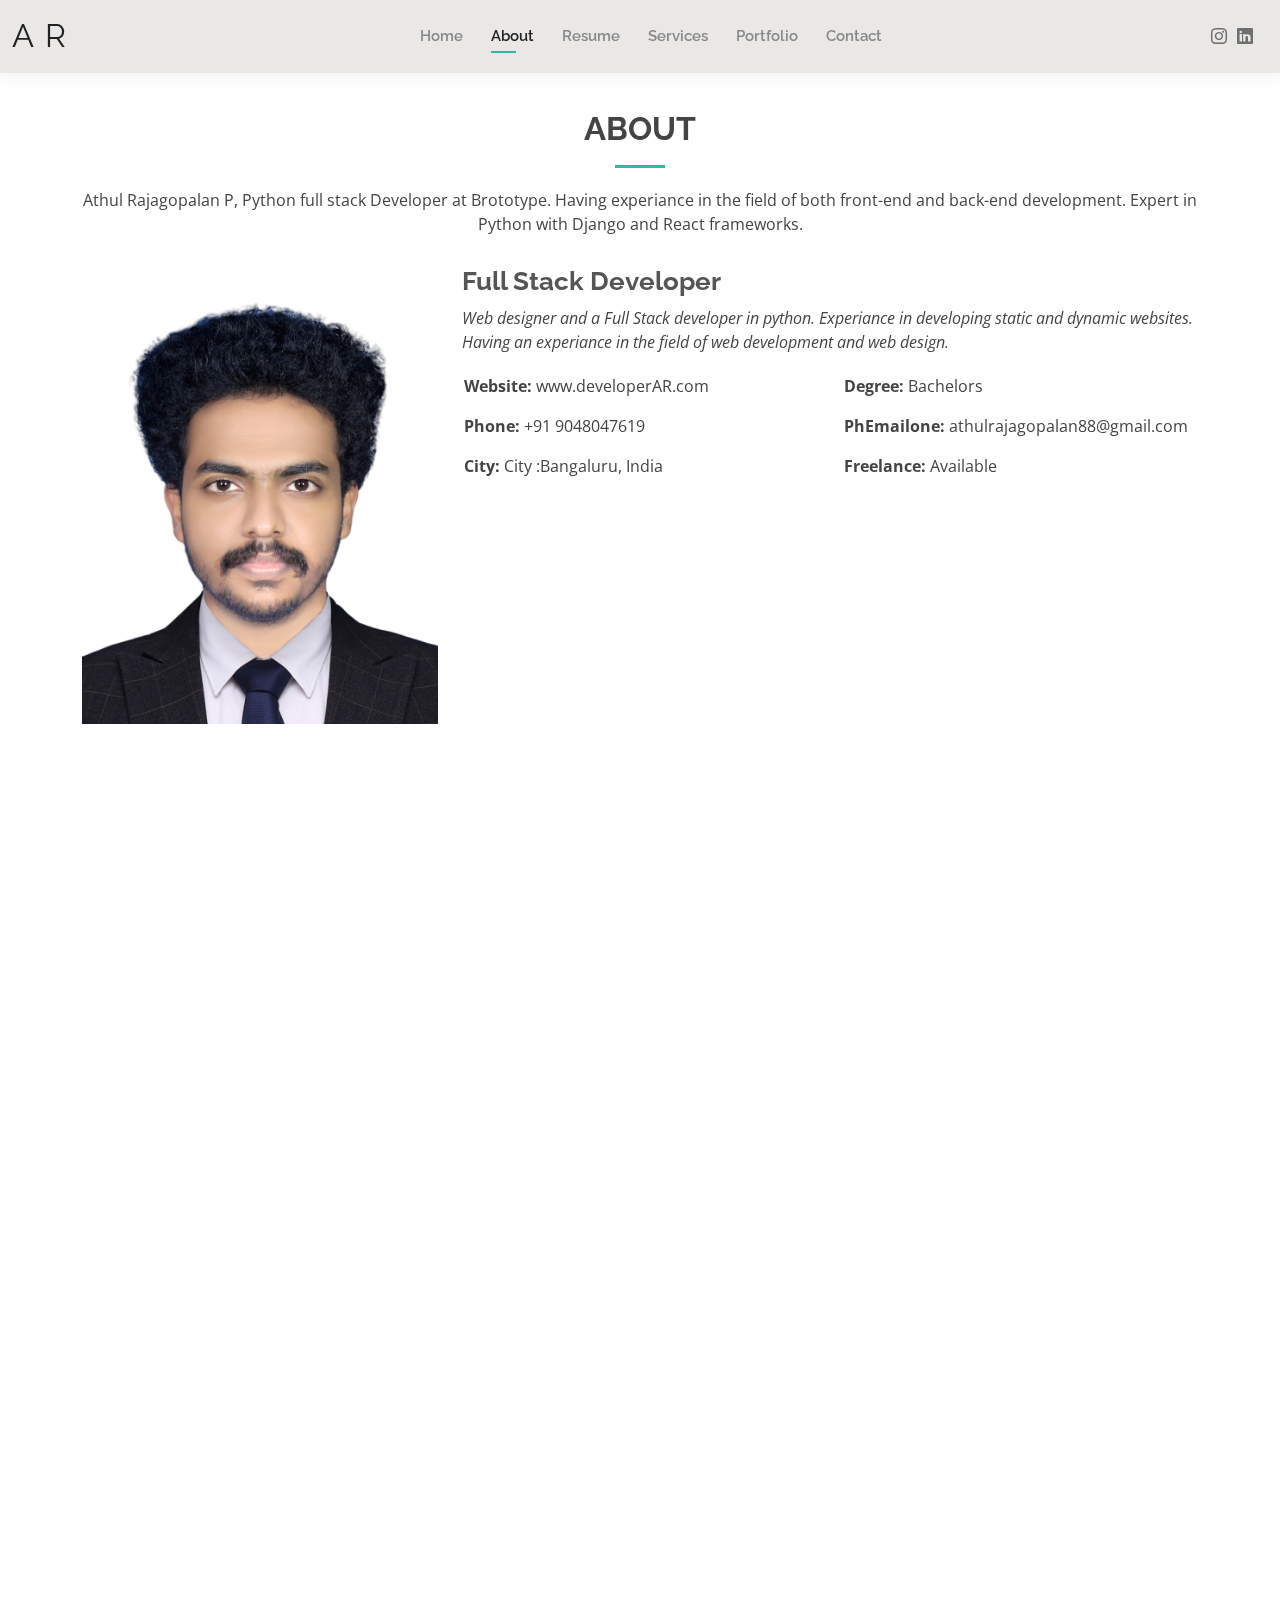
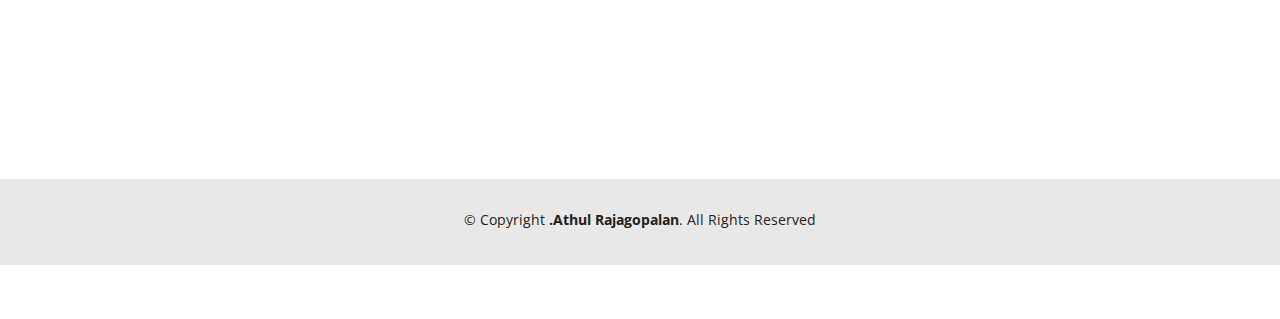
==== about.html @ b44cda2d "first commit - personal portfolio is created" ====
<!DOCTYPE html>
<html lang="en">

<head>
  <meta charset="utf-8">
  <meta content="width=device-width, initial-scale=1.0" name="viewport">

  <title>About - Athul Rajagopalan</title>
  <meta content="" name="description">
  <meta content="" name="keywords">

  <!-- Favicons -->
  <link href="assets/img/favicon.jpg" rel="icon">
  <link href="assets/img/apple-touch-icon.png" rel="apple-touch-icon">

  <!-- Google Fonts -->
  <link href="https://fonts.googleapis.com/css?family=Open+Sans:300,300i,400,400i,600,600i,700,700i|Raleway:300,300i,400,400i,500,500i,600,600i,700,700i|Poppins:300,300i,400,400i,500,500i,600,600i,700,700i" rel="stylesheet">

  <!-- Vendor CSS Files -->
  <link href="assets/vendor/aos/aos.css" rel="stylesheet">
  <link href="assets/vendor/bootstrap/css/bootstrap.min.css" rel="stylesheet">
  <link href="assets/vendor/bootstrap-icons/bootstrap-icons.css" rel="stylesheet">
  <link href="assets/vendor/boxicons/css/boxicons.min.css" rel="stylesheet">
  <link href="assets/vendor/glightbox/css/glightbox.min.css" rel="stylesheet">
  <link href="assets/vendor/swiper/swiper-bundle.min.css" rel="stylesheet">

  <!-- Template Main CSS File -->
  <link href="assets/css/style.css" rel="stylesheet">

  <!-- =======================================================
  * Template Name: Kelly
  * Updated: Mar 10 2023 with Bootstrap v5.2.3
  * Template URL: https://bootstrapmade.com/kelly-free-bootstrap-cv-resume-html-template/
  * Author: BootstrapMade.com
  * License: https://bootstrapmade.com/license/
  ======================================================== -->
</head>

<body>

  <!-- ======= Header ======= -->
  <header id="header" class="fixed-top">
    <div class="container-fluid d-flex justify-content-between align-items-center">

      <h1 class="logo me-auto me-lg-0"><a href="index.html">A R</a></h1>
      <!-- Uncomment below if you prefer to use an image logo -->
      <!-- <a href="index.html" class="logo"><img src="assets/img/logo.png" alt="" class="img-fluid"></a>-->

      <nav id="navbar" class="navbar order-last order-lg-0">
        <ul>
          <li><a href="index.html">Home</a></li>
          <li><a class="active" href="about.html">About</a></li>
          <li><a href="resume.html">Resume</a></li>
          <li><a href="services.html">Services</a></li>
          <li><a href="portfolio.html">Portfolio</a></li>
          <li><a href="contact.html">Contact</a></li>
        </ul>
        <i class="bi bi-list mobile-nav-toggle"></i>
      </nav><!-- .navbar -->

      <div class="header-social-links">
        <!-- <a href="#" class="twitter"><i class="bi bi-twitter"></i></a>
        <a href="#" class="facebook"><i class="bi bi-facebook"></i></a> -->
        <a href="https://instagram.com/_.a_t_h_u.l_?igshid=ZDdkNTZiNTM=" class="instagram"><i class="bi bi-instagram"></i></a>
        <a href="https://www.linkedin.com/in/athul-rajagopalan-p-3b38b7209" class="linkedin"><i class="bi bi-linkedin"></i></i></a>
      </div>

    </div>

  </header><!-- End Header -->

  <main id="main">

    <!-- ======= About Section ======= -->
    <section id="about" class="about">
      <div class="container" data-aos="fade-up">

        <div class="section-title">
          <h2>About</h2>
          <p>Athul Rajagopalan P, Python full stack Developer at Brototype. Having experiance in the 
            field of both front-end and back-end development. Expert in Python with Django and React frameworks.

          </p>
        </div>

        <div class="row">
          <div class="col-lg-4">
            <img src="assets/img/Athul_Rajagopalan_P.png" class="img-fluid" alt="">
          </div>
          <div class="col-lg-8 pt-4 pt-lg-0 content">
            <h3>Full Stack Developer</h3>
            <p class="fst-italic">
              Web designer and a Full Stack developer in python. Experiance in developing static and dynamic websites.
              Having an experiance in the field of web development and web design. 
              
            </p>
            <div class="row">
              <div class="col-lg-6">
                <ul>
                  <!-- <li><i class="bi bi-rounded-right"></i> <strong>Birthday:</strong> 1 May 1995</li> -->
                  <li><i class="bi bi-rounded-right"></i> <strong>Website:</strong> www.developerAR.com</li>
                  <li><i class="bi bi-rounded-right"></i> <strong>Phone:</strong> +91 9048047619</li>
                  <li><i class="bi bi-rounded-right"></i> <strong>City:</strong> City :Bangaluru, India</li>
                </ul>
              </div>
              <div class="col-lg-6">
                <ul>
                  <!-- <li><i class="bi bi-rounded-right"></i> <strong>Age:</strong> 30</li> -->
                  <li><i class="bi bi-rounded-right"></i> <strong>Degree:</strong> Bachelors</li>
                  <li><i class="bi bi-rounded-right"></i> <strong>PhEmailone:</strong> athulrajagopalan88@gmail.com</li>
                  <li><i class="bi bi-rounded-right"></i> <strong>Freelance:</strong> Available</li>
                </ul>
              </div>
            </div>
           
          </div>
        </div>

      </div>
    </section><!-- End About Section -->

    <!-- ======= Skills Section ======= -->
    <section id="skills" class="skills">
      <div class="container" data-aos="fade-up">

        <div class="section-title">
          <h2>Skills</h2>
          <p>Here gives a brief summary of skills and knowledge that i have aquired.</p>
        </div>

        <div class="row skills-content">

          <div class="col-lg-6">

            <div class="progress">
              <span class="skill">HTML <i class="val">100%</i></span>
              <div class="progress-bar-wrap">
                <div class="progress-bar" role="progressbar" aria-valuenow="100" aria-valuemin="0" aria-valuemax="100"></div>
              </div>
            </div>

            <div class="progress">
              <span class="skill">CSS <i class="val">90%</i></span>
              <div class="progress-bar-wrap">
                <div class="progress-bar" role= "progressbar" aria-valuenow="90" aria-valuemin="0" aria-valuemax="100"></div>
              </div>
            </div>

            <div class="progress">
              <span class="skill">JavaScript <i class="val">75%</i></span>
              <div class="progress-bar-wrap">
                <div class="progress-bar" role="progressbar" aria-valuenow="75" aria-valuemin="0" aria-valuemax="100"></div>
              </div>
            </div>

          </div>

          <div class="col-lg-6">

            <div class="progress">
              <span class="skill">Python <i class="val">90%</i></span>
              <div class="progress-bar-wrap">
                <div class="progress-bar" role="progressbar" aria-valuenow="90" aria-valuemin="0" aria-valuemax="100"></div>
              </div>
            </div>

            <div class="progress">
              <span class="skill">Django <i class="val">90%</i></span>
              <div class="progress-bar-wrap">
                <div class="progress-bar" role="progressbar" aria-valuenow="90" aria-valuemin="0" aria-valuemax="100"></div>
              </div>
            </div>

            <div class="progress">
              <span class="skill">React.js <i class="val">75%</i></span>
              <div class="progress-bar-wrap">
                <div class="progress-bar" role="progressbar" aria-valuenow="75" aria-valuemin="0" aria-valuemax="100"></div>
              </div>
            </div>

          </div>

        </div>

      </div>
    </section><!-- End Skills Section -->

    <!-- ======= Testimonials Section ======= -->
    <section id="testimonials" class="testimonials">
      <div class="container" data-aos="fade-up">

        <div class="section-title">
          <h2>Testimonials</h2>
          <p>we have a successfull rate of 99% and here are the words of some.</p>
        </div>

        <div class="testimonials-slider swiper" data-aos="fade-up" data-aos-delay="100">
          <div class="swiper-wrapper">

            <div class="swiper-slide">
              <div class="testimonial-item">
                <img src="assets/img/testimonials/testimonials-1.jpg" class="testimonial-img" alt="">
                <h3>Saul Goodman</h3>
                <h4>Ceo &amp; Founder</h4>
                <p>
                  <i class="bx bxs-quote-alt-left quote-icon-left"></i>
                  I am completly satisfied with his services. thanks man you have done a greate job.
                  <i class="bx bxs-quote-alt-right quote-icon-right"></i>
                </p>
              </div>
            </div><!-- End testimonial item -->

            <div class="swiper-slide">
              <div class="testimonial-item">
                <img src="assets/img/testimonials/testimonials-2.jpg" class="testimonial-img" alt="">
                <h3>Sara Wilsson</h3>
                <h4>Designer</h4>
                <p>
                  <i class="bx bxs-quote-alt-left quote-icon-left"></i>
                  Mr.Athul has made ny personal porfolio and it was awesome. user friendly and affordable.
                  <i class="bx bxs-quote-alt-right quote-icon-right"></i>
                </p>
              </div>
            </div><!-- End testimonial item -->

            <div class="swiper-slide">
              <div class="testimonial-item">
                <img src="assets/img/testimonials/testimonials-3.jpg" class="testimonial-img" alt="">
                <h3>Jena Karlis</h3>
                <h4>Store Owner</h4>
                <p>
                  <i class="bx bxs-quote-alt-left quote-icon-left"></i>
                  The e-cart website was made by this man and I am satisfied. The work was clean and neat, properly 
                  working and maintained.
                  <i class="bx bxs-quote-alt-right quote-icon-right"></i>
                </p>
              </div>
            </div><!-- End testimonial item -->

          </div>
          <div class="swiper-pagination"></div>
        </div>

      </div>
    </section><!-- End Testimonials Section -->

  </main><!-- End #main -->

  <!-- ======= Footer ======= -->
  <footer id="footer">
    <div class="container">
      <div class="copyright">
        &copy; Copyright <strong><span>.Athul Rajagopalan</span></strong>. All Rights Reserved
      </div>
      <div class="credits">
        <!-- All the links in the footer should remain intact. -->
        <!-- You can delete the links only if you purchased the pro version. -->
        <!-- Licensing information: https://bootstrapmade.com/license/ -->
        <!-- Purchase the pro version with working PHP/AJAX contact form: https://bootstrapmade.com/kelly-free-bootstrap-cv-resume-html-template/ -->
        <!-- Designed by <a href="https://bootstrapmade.com/">BootstrapMade</a> -->
      </div>
    </div>
  </footer><!-- End  Footer -->

  <div id="preloader"></div>
  <a href="#" class="back-to-top d-flex align-items-center justify-content-center"><i class="bi bi-arrow-up-short"></i></a>

  <!-- Vendor JS Files -->
  <script src="assets/vendor/purecounter/purecounter_vanilla.js"></script>
  <script src="assets/vendor/aos/aos.js"></script>
  <script src="assets/vendor/bootstrap/js/bootstrap.bundle.min.js"></script>
  <script src="assets/vendor/glightbox/js/glightbox.min.js"></script>
  <script src="assets/vendor/isotope-layout/isotope.pkgd.min.js"></script>
  <script src="assets/vendor/swiper/swiper-bundle.min.js"></script>
  <script src="assets/vendor/waypoints/noframework.waypoints.js"></script>
  <script src="assets/vendor/php-email-form/validate.js"></script>

  <!-- Template Main JS File -->
  <script src="assets/js/main.js"></script>

</body>

</html>
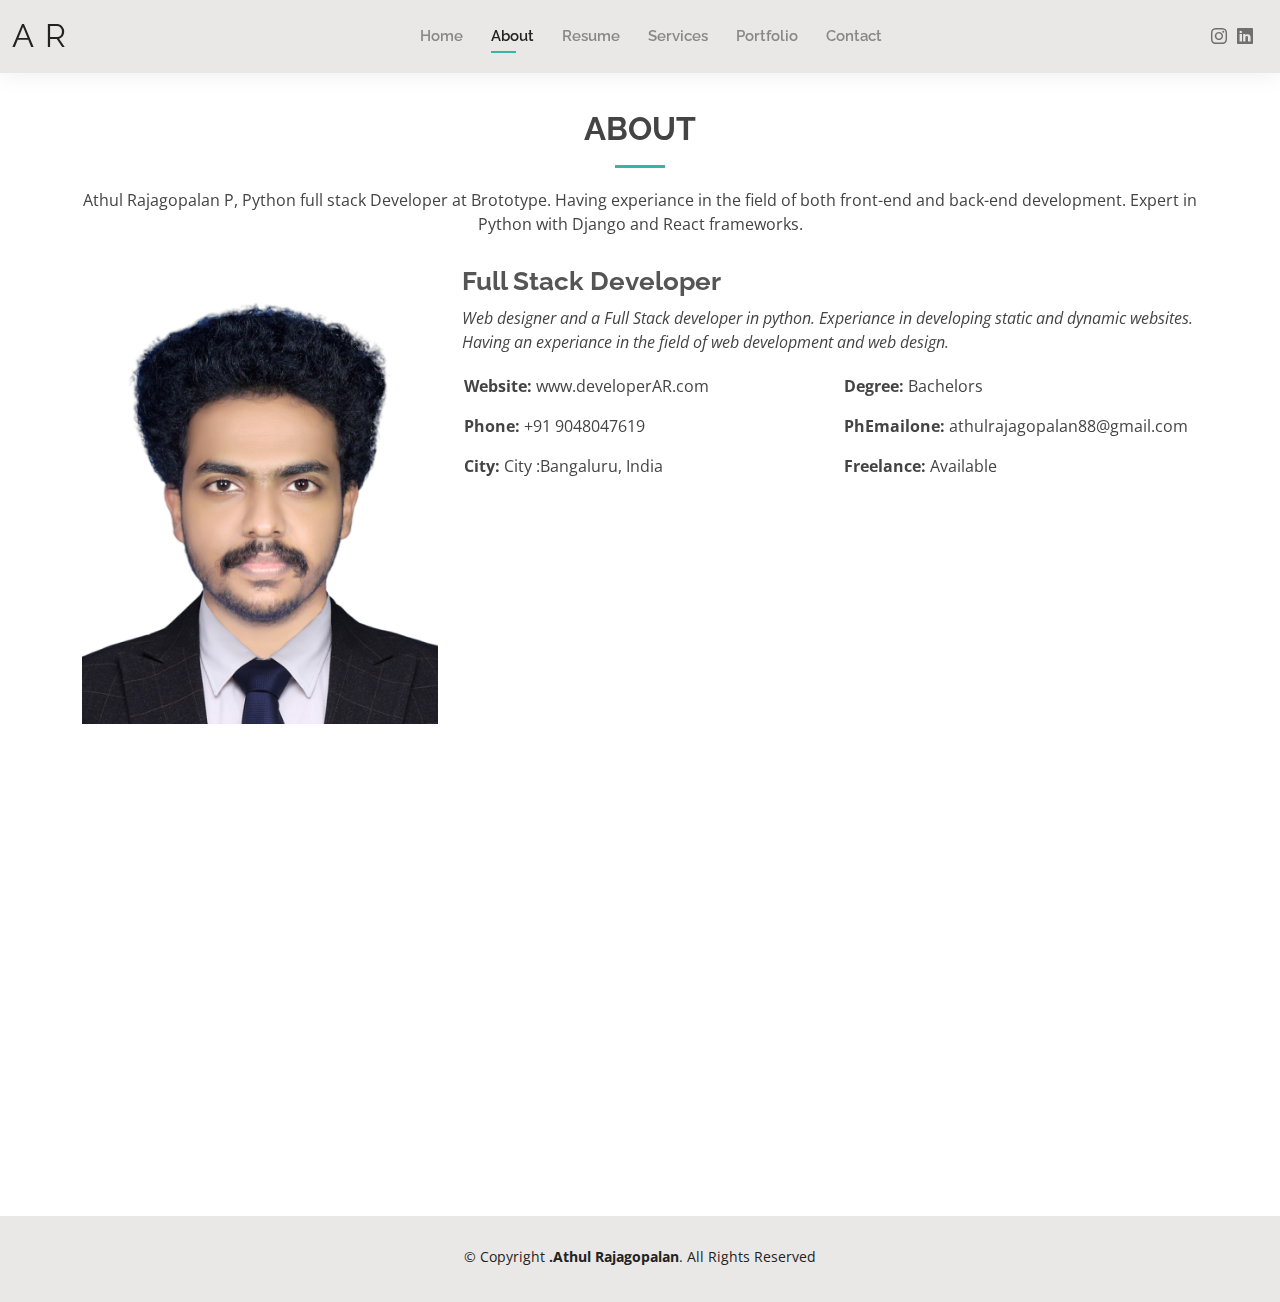
==== commit 3fece7d8: "testimonial section is removed from about.html" ====
--- a/about.html
+++ b/about.html
@@ -184,66 +184,6 @@
 
       </div>
     </section><!-- End Skills Section -->
-
-    <!-- ======= Testimonials Section ======= -->
-    <section id="testimonials" class="testimonials">
-      <div class="container" data-aos="fade-up">
-
-        <div class="section-title">
-          <h2>Testimonials</h2>
-          <p>we have a successfull rate of 99% and here are the words of some.</p>
-        </div>
-
-        <div class="testimonials-slider swiper" data-aos="fade-up" data-aos-delay="100">
-          <div class="swiper-wrapper">
-
-            <div class="swiper-slide">
-              <div class="testimonial-item">
-                <img src="assets/img/testimonials/testimonials-1.jpg" class="testimonial-img" alt="">
-                <h3>Saul Goodman</h3>
-                <h4>Ceo &amp; Founder</h4>
-                <p>
-                  <i class="bx bxs-quote-alt-left quote-icon-left"></i>
-                  I am completly satisfied with his services. thanks man you have done a greate job.
-                  <i class="bx bxs-quote-alt-right quote-icon-right"></i>
-                </p>
-              </div>
-            </div><!-- End testimonial item -->
-
-            <div class="swiper-slide">
-              <div class="testimonial-item">
-                <img src="assets/img/testimonials/testimonials-2.jpg" class="testimonial-img" alt="">
-                <h3>Sara Wilsson</h3>
-                <h4>Designer</h4>
-                <p>
-                  <i class="bx bxs-quote-alt-left quote-icon-left"></i>
-                  Mr.Athul has made ny personal porfolio and it was awesome. user friendly and affordable.
-                  <i class="bx bxs-quote-alt-right quote-icon-right"></i>
-                </p>
-              </div>
-            </div><!-- End testimonial item -->
-
-            <div class="swiper-slide">
-              <div class="testimonial-item">
-                <img src="assets/img/testimonials/testimonials-3.jpg" class="testimonial-img" alt="">
-                <h3>Jena Karlis</h3>
-                <h4>Store Owner</h4>
-                <p>
-                  <i class="bx bxs-quote-alt-left quote-icon-left"></i>
-                  The e-cart website was made by this man and I am satisfied. The work was clean and neat, properly 
-                  working and maintained.
-                  <i class="bx bxs-quote-alt-right quote-icon-right"></i>
-                </p>
-              </div>
-            </div><!-- End testimonial item -->
-
-          </div>
-          <div class="swiper-pagination"></div>
-        </div>
-
-      </div>
-    </section><!-- End Testimonials Section -->
-
   </main><!-- End #main -->
 
   <!-- ======= Footer ======= -->
